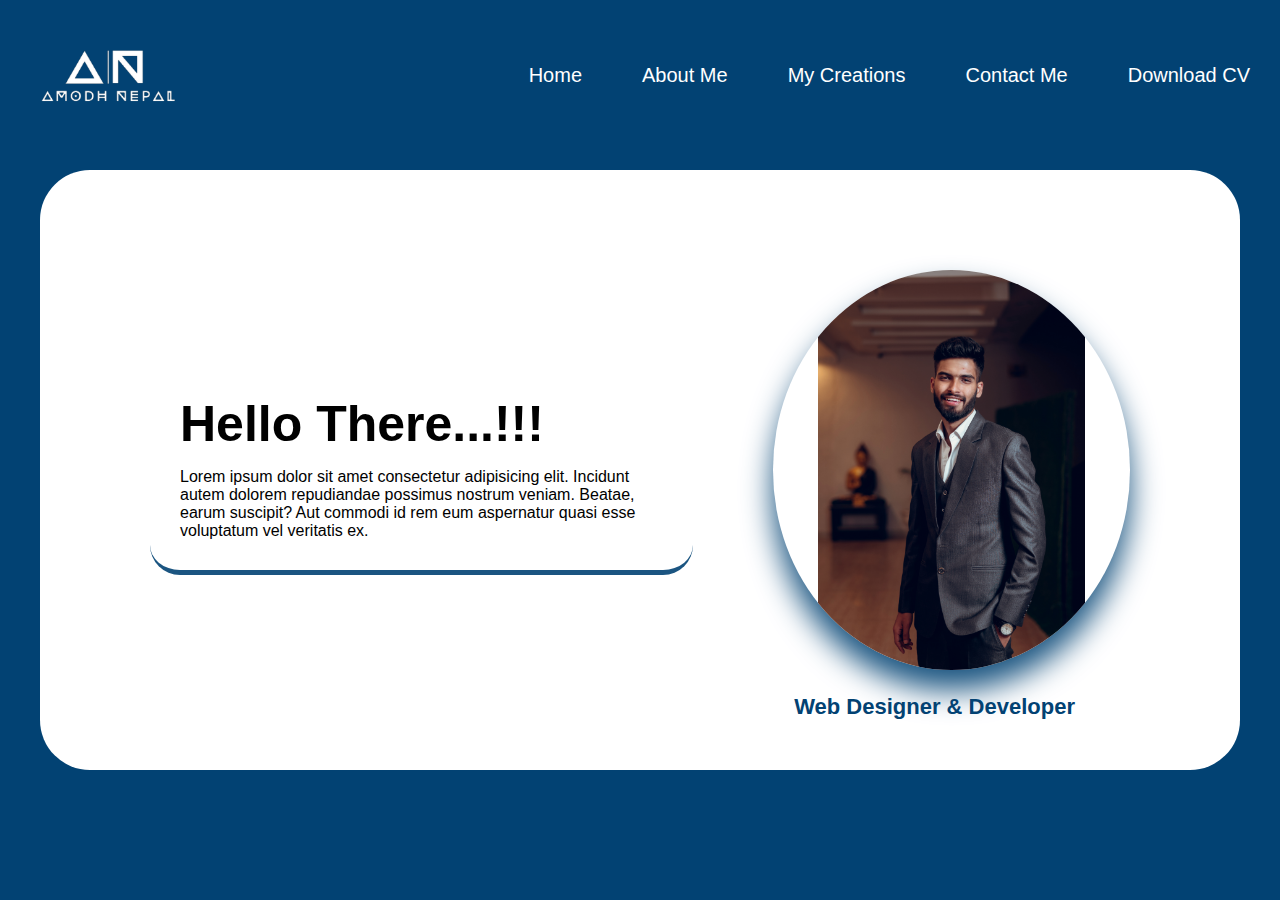
==== home.html @ 7bdbcbaa "Made initail structure of nav bar and main section" ====
<!DOCTYPE html>
<html lang="en">
<head>
    <meta charset="UTF-8">
    <meta name="viewport" content="width=device-width, initial-scale=1.0">
    <link rel="stylesheet" href="style.css">
    <title>Amodh Nepal</title>
</head>
<body>
    <section class="main-sec">
        <div class="nav">
            <img src="anlogo.png" alt="Logo">
            
            <ul class="nav-content">
                <li class="nav-items"><a href="">Home</a></li>
                <li class="nav-items"><a href="">About Me</a></li>
                <li class="nav-items"><a href="">My Creations</a></li>
                <li class="nav-items"><a href="">Contact Me</a></li>
                <li class="nav-items"><a href="">Download CV</a></li>
            </ul>
            
        </div>
        <div class="intro">
            <!-- <img class="background-img" src="D:\portfolio on process\portfolio bg.jpg" alt=""> -->
            <div class="heading">
            <h1 class="main-heading">Hello There...!!!</h1>
            <p class="intro-paragraph">Lorem ipsum dolor sit amet consectetur adipisicing elit. Incidunt autem dolorem repudiandae possimus nostrum veniam. Beatae, earum suscipit? Aut commodi id rem eum aspernatur quasi esse voluptatum vel veritatis ex.</p>
        </div>
        <img src="profile-img.jpg" class="profile" alt="">
        <p class="img-caption">Web Designer & Developer</p>
        </div>
    </section>


    <section class="skills">

    </section>
</body>
</html>
---- style.css ----
*{
    margin: 0;
    padding: 0;
    box-sizing: border-box;
}
body{
    font-family: sans-serif;
}
.main-sec{
    background-color: #024273;
    height: 100vh;
}
.nav{
    display: flex;
    justify-content: space-between;
    align-items: center;
    color: #fff;
    
}
.nav-content{
    display: flex;

    
}
.nav-content .nav-items{
    list-style: none;
   
    
}
.nav img{
    height: 150px;
    width: auto;
    margin-left: 30px;
}
.nav a{
    color: #fff;
    text-decoration: none;
    margin: 30px;
    font-size: 20px;
}
.intro{
    background-color: #fff;
    display: flex;
    justify-content: space-between;
    align-items: center;
    margin: 20px 40px;

    padding: 30px;
    border-radius: 50px;
    height: 600px;
    position: relative;
    /* object-position: top; */
}
.main-heading{
    font-size: 50px;
    margin-bottom: 15px;
}
 .heading{
    width: 600px;
    height: auto;
    margin: 80px;
    padding: 30px;
    
    /* box-shadow: 0 10px 20px  rgba(0,0,0,.6); */
    border-radius: 30px;
    border-bottom: 5px solid #1b5581;
}

.intro .profile{
    height: 400px;
    width: 400px;
object-fit: contain;

 /* border:2px solid black ; */ 
    border-radius: 1000%;
    box-shadow: 0 20px 30px #1b5581;
    margin-right: 80px;
}
.img-caption{
    position: absolute;
    bottom: 50px;
    right:165px;
    font-weight: 700;
    font-size: 22px;
    color: #024273;
}
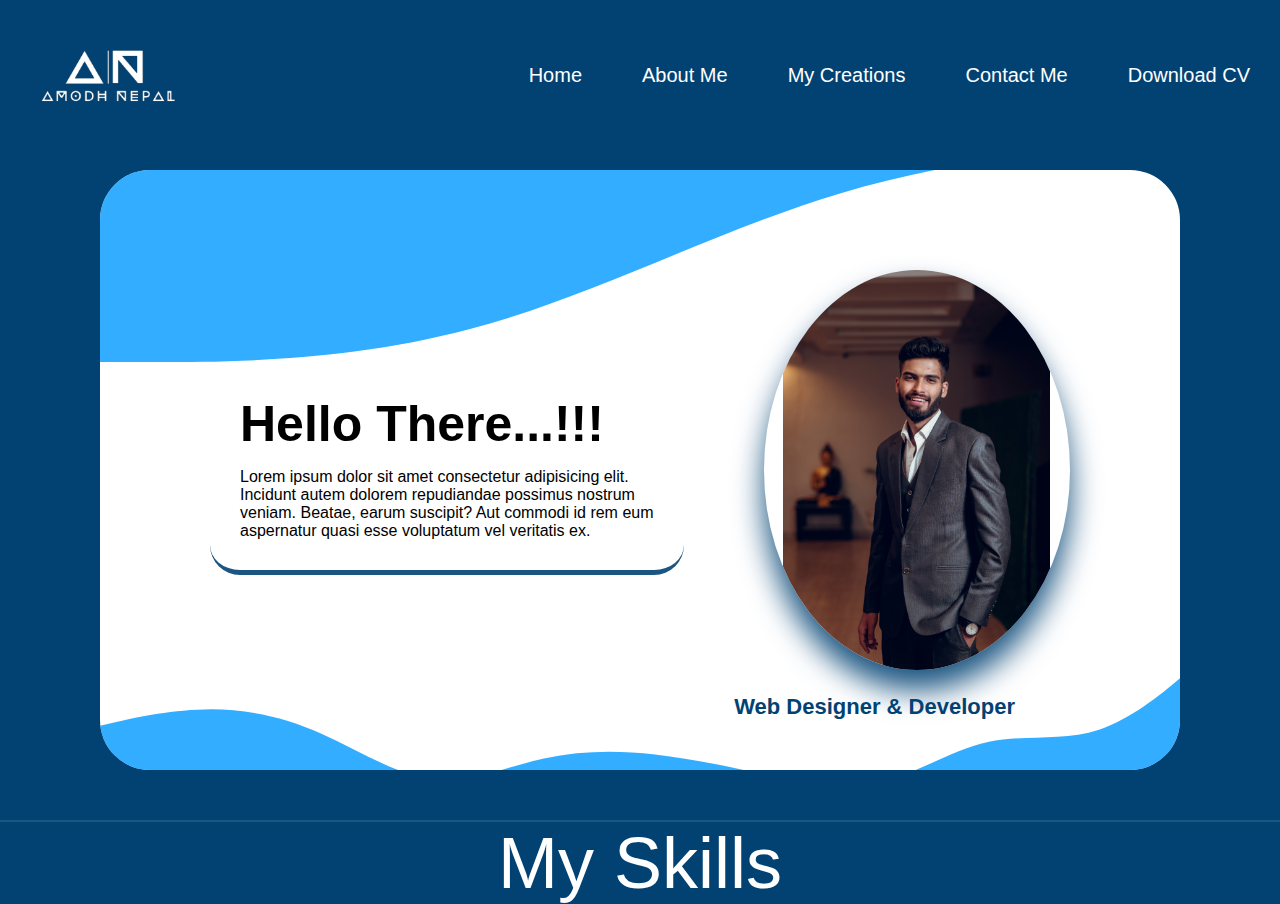
==== commit c95e3243: "Enhanced some color composition  and started adding a new section" ====
--- a/home.html
+++ b/home.html
@@ -21,6 +21,9 @@
             
         </div>
         <div class="intro">
+            <svg class="wave-svg up" xmlns="http://www.w3.org/2000/svg" viewBox="0 0 1440 320"><path fill="#0099ff" fill-opacity="0.8" d="M0,288L80,288C160,288,320,288,480,245.3C640,203,800,117,960,69.3C1120,21,1280,11,1360,5.3L1440,0L1440,0L1360,0C1280,0,1120,0,960,0C800,0,640,0,480,0C320,0,160,0,80,0L0,0Z"></path></svg>
+            <svg class="wave-svg" xmlns="http://www.w3.org/2000/svg" viewBox="0 0 1440 320"><path fill="#0099ff" fill-opacity="0.8" d="M0,224L24,218.7C48,213,96,203,144,202.7C192,203,240,213,288,234.7C336,256,384,288,432,293.3C480,299,528,277,576,266.7C624,256,672,256,720,261.3C768,267,816,277,864,288C912,299,960,309,1008,298.7C1056,288,1104,256,1152,245.3C1200,235,1248,245,1296,229.3C1344,213,1392,171,1416,149.3L1440,128L1440,320L1416,320C1392,320,1344,320,1296,320C1248,320,1200,320,1152,320C1104,320,1056,320,1008,320C960,320,912,320,864,320C816,320,768,320,720,320C672,320,624,320,576,320C528,320,480,320,432,320C384,320,336,320,288,320C240,320,192,320,144,320C96,320,48,320,24,320L0,320Z"></path></svg>
+            
             <!-- <img class="background-img" src="D:\portfolio on process\portfolio bg.jpg" alt=""> -->
             <div class="heading">
             <h1 class="main-heading">Hello There...!!!</h1>
@@ -29,11 +32,18 @@
         <img src="profile-img.jpg" class="profile" alt="">
         <p class="img-caption">Web Designer & Developer</p>
         </div>
+
+        <section class="skills">
+            <h2 class="topic-heading">My  Skills</h2>
+        <div class="skill-div">
+            
+        </div>
+        </section>
+
+
     </section>
 
 
-    <section class="skills">
-
-    </section>
+    
 </body>
 </html>--- a/style.css
+++ b/style.css
@@ -8,7 +8,8 @@
 }
 .main-sec{
     background-color: #024273;
-    height: 100vh;
+    height: auto;
+    
 }
 .nav{
     display: flex;
@@ -43,13 +44,27 @@
     display: flex;
     justify-content: space-between;
     align-items: center;
-    margin: 20px 40px;
+    margin: 20px 100px;
 
     padding: 30px;
     border-radius: 50px;
     height: 600px;
     position: relative;
     /* object-position: top; */
+    object-fit: cover;
+    overflow: hidden;
+    
+}
+.wave-svg{
+    /* display: flex; */
+    position: absolute;
+    background-attachment: fixed;
+    bottom: 0;
+    margin: -30px;
+    
+}
+.up{
+top: 0;
 }
 .main-heading{
     font-size: 50px;
@@ -64,6 +79,14 @@
     /* box-shadow: 0 10px 20px  rgba(0,0,0,.6); */
     border-radius: 30px;
     border-bottom: 5px solid #1b5581;
+}
+.topic-heading{
+    font-size: 72px;
+    color: #fff ;
+    text-align: center;
+    font-weight: 400;
+    margin-top: 50px;
+    border-top: 2px solid #1b5581;
 }
 
 .intro .profile{
@@ -84,3 +107,8 @@
     font-size: 22px;
     color: #024273;
 }
+.skill-div{
+    height: auto;
+    background-color: #fff;
+   display: flex;
+}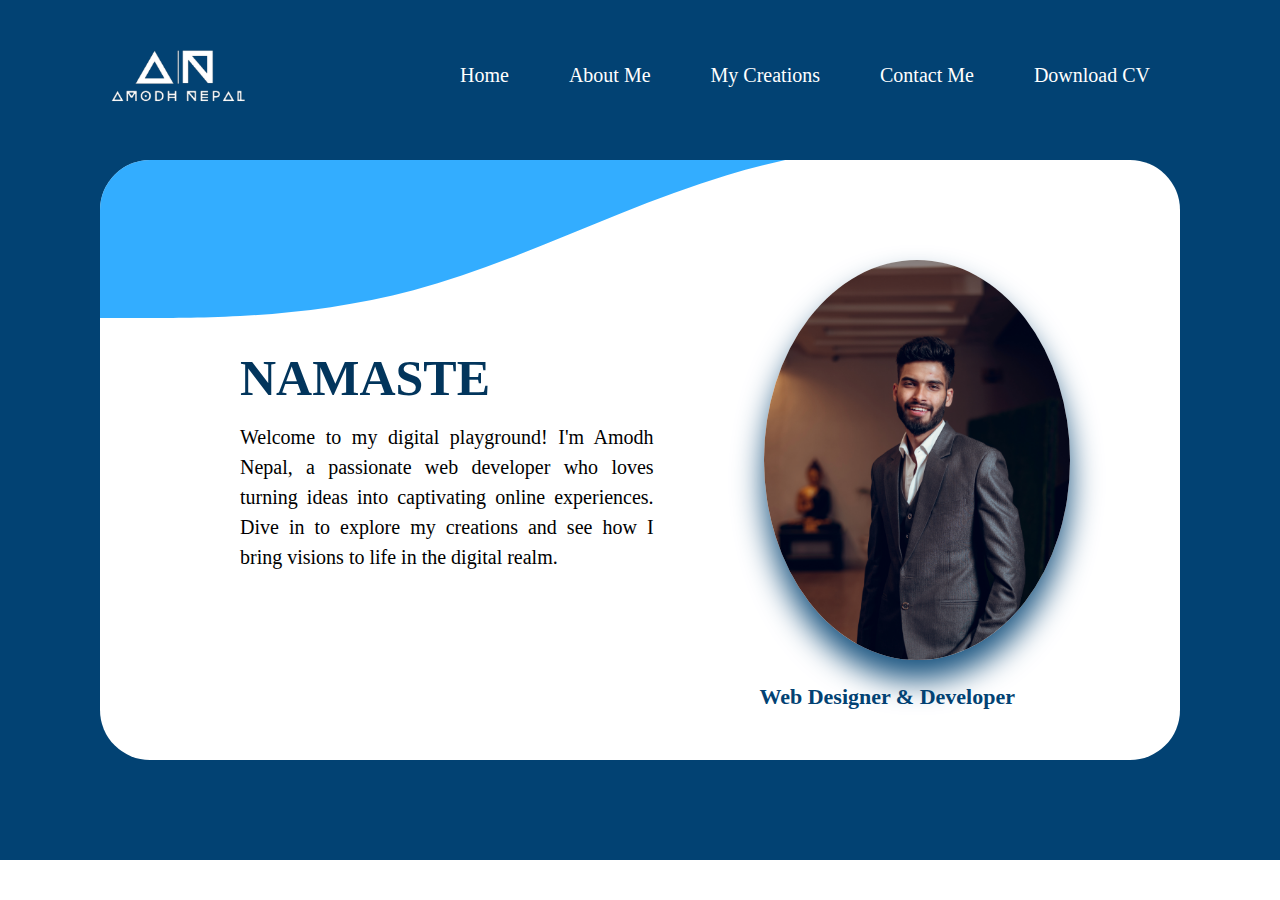
==== commit 202fcdf4: "Edited some components" ====
--- a/home.html
+++ b/home.html
@@ -3,6 +3,9 @@
 <head>
     <meta charset="UTF-8">
     <meta name="viewport" content="width=device-width, initial-scale=1.0">
+    <link rel="preconnect" href="https://fonts.googleapis.com">
+<link rel="preconnect" href="https://fonts.gstatic.com" crossorigin>
+<link href="https://fonts.googleapis.com/css2?family=Montserrat:ital,wght@0,100..900;1,100..900&display=swap" rel="stylesheet">
     <link rel="stylesheet" href="style.css">
     <title>Amodh Nepal</title>
 </head>
@@ -21,24 +24,17 @@
             
         </div>
         <div class="intro">
-            <svg class="wave-svg up" xmlns="http://www.w3.org/2000/svg" viewBox="0 0 1440 320"><path fill="#0099ff" fill-opacity="0.8" d="M0,288L80,288C160,288,320,288,480,245.3C640,203,800,117,960,69.3C1120,21,1280,11,1360,5.3L1440,0L1440,0L1360,0C1280,0,1120,0,960,0C800,0,640,0,480,0C320,0,160,0,80,0L0,0Z"></path></svg>
-            <svg class="wave-svg" xmlns="http://www.w3.org/2000/svg" viewBox="0 0 1440 320"><path fill="#0099ff" fill-opacity="0.8" d="M0,224L24,218.7C48,213,96,203,144,202.7C192,203,240,213,288,234.7C336,256,384,288,432,293.3C480,299,528,277,576,266.7C624,256,672,256,720,261.3C768,267,816,277,864,288C912,299,960,309,1008,298.7C1056,288,1104,256,1152,245.3C1200,235,1248,245,1296,229.3C1344,213,1392,171,1416,149.3L1440,128L1440,320L1416,320C1392,320,1344,320,1296,320C1248,320,1200,320,1152,320C1104,320,1056,320,1008,320C960,320,912,320,864,320C816,320,768,320,720,320C672,320,624,320,576,320C528,320,480,320,432,320C384,320,336,320,288,320C240,320,192,320,144,320C96,320,48,320,24,320L0,320Z"></path></svg>
-            
-            <!-- <img class="background-img" src="D:\portfolio on process\portfolio bg.jpg" alt=""> -->
+            <svg class="wave-svg up" xmlns="http://www.w3.org/2000/svg" viewBox="0 0 1700 320"><path fill="#0099ff" fill-opacity="0.8" d="M0,288L80,288C160,288,320,288,480,245.3C640,203,800,117,960,69.3C1120,21,1280,11,1360,5.3L1440,0L1440,0L1360,0C1280,0,1120,0,960,0C800,0,640,0,480,0C320,0,160,0,80,0L0,0Z"></path></svg>
+
+           
             <div class="heading">
-            <h1 class="main-heading">Hello There...!!!</h1>
-            <p class="intro-paragraph">Lorem ipsum dolor sit amet consectetur adipisicing elit. Incidunt autem dolorem repudiandae possimus nostrum veniam. Beatae, earum suscipit? Aut commodi id rem eum aspernatur quasi esse voluptatum vel veritatis ex.</p>
+            <h1 class="main-heading">NAMASTE 	</h1>
+            <p class="intro-paragraph">Welcome to my digital playground! I'm Amodh Nepal, a passionate web developer who loves turning ideas into captivating online experiences. Dive in to explore my creations and see how I bring visions to life in the digital realm.</p>
         </div>
         <img src="profile-img.jpg" class="profile" alt="">
         <p class="img-caption">Web Designer & Developer</p>
         </div>
 
-        <section class="skills">
-            <h2 class="topic-heading">My  Skills</h2>
-        <div class="skill-div">
-            
-        </div>
-        </section>
 
 
     </section>
--- a/style.css
+++ b/style.css
@@ -2,10 +2,9 @@
     margin: 0;
     padding: 0;
     box-sizing: border-box;
+    font-family: 'Monstserrat';
 }
-body{
-    font-family: sans-serif;
-}
+
 .main-sec{
     background-color: #024273;
     height: auto;
@@ -16,11 +15,19 @@
     justify-content: space-between;
     align-items: center;
     color: #fff;
+    margin: 0px 100px;
     
 }
 .nav-content{
     display: flex;
-
+    
+}
+.nav-items a:hover,.nav-items:hover {
+    color: #0099ff ; 
+    transition: all 0.1s ease ;
+    transform: scale(1.2);
+}
+.nav-items {
     
 }
 .nav-content .nav-items{
@@ -31,7 +38,7 @@
 .nav img{
     height: 150px;
     width: auto;
-    margin-left: 30px;
+    
 }
 .nav a{
     color: #fff;
@@ -39,36 +46,44 @@
     margin: 30px;
     font-size: 20px;
 }
+.main-sec{
+    display: flex;
+    flex-direction: column;
+    gap: 10px;
+}
 .intro{
     background-color: #fff;
     display: flex;
     justify-content: space-between;
     align-items: center;
-    margin: 20px 100px;
-
+    margin: 0px 100px 100px 100px;
     padding: 30px;
     border-radius: 50px;
     height: 600px;
+    
     position: relative;
-    /* object-position: top; */
+   
     object-fit: cover;
     overflow: hidden;
     
 }
-.wave-svg{
+.wave-svg {
     /* display: flex; */
     position: absolute;
     background-attachment: fixed;
     bottom: 0;
     margin: -30px;
     
+    
 }
+
 .up{
 top: 0;
 }
 .main-heading{
     font-size: 50px;
     margin-bottom: 15px;
+    color: #02355c;
 }
  .heading{
     width: 600px;
@@ -77,8 +92,12 @@
     padding: 30px;
     
     /* box-shadow: 0 10px 20px  rgba(0,0,0,.6); */
-    border-radius: 30px;
-    border-bottom: 5px solid #1b5581;
+    
+}
+.intro-paragraph{
+    line-height: 150%;
+    font-size: 20px;
+    text-align: justify;
 }
 .topic-heading{
     font-size: 72px;
@@ -89,15 +108,20 @@
     border-top: 2px solid #1b5581;
 }
 
-.intro .profile{
+ .profile{
     height: 400px;
     width: 400px;
-object-fit: contain;
-
+    object-fit: cover;
+    object-position:top ;
  /* border:2px solid black ; */ 
     border-radius: 1000%;
     box-shadow: 0 20px 30px #1b5581;
     margin-right: 80px;
+}
+.profile:hover{
+    transform: scale(1.02);
+    transition: all 0.3s ease;
+    cursor: pointer;
 }
 .img-caption{
     position: absolute;
@@ -106,9 +130,4 @@
     font-weight: 700;
     font-size: 22px;
     color: #024273;
-}
-.skill-div{
-    height: auto;
-    background-color: #fff;
-   display: flex;
 }